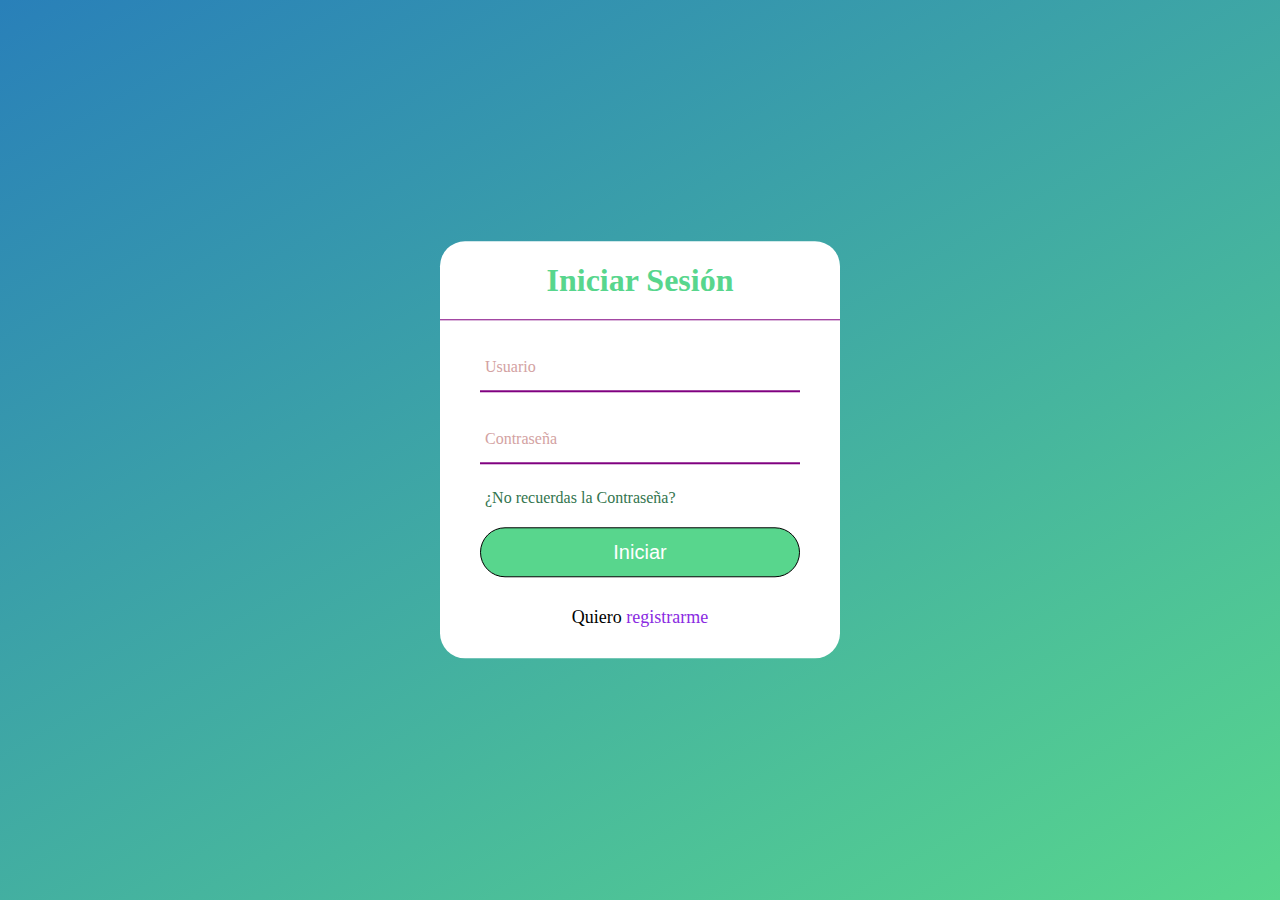
==== login.html @ 1d1e989f ":rocket: Login  y Página principal terminadas" ====
<!DOCTYPE html>
<html lang="en">
<head>
    <meta charset="UTF-8">
    <meta name="viewport" content="width=device-width, initial-scale=1.0">
    <title>LoginSGCM</title>
    <link rel="stylesheet" href="style.css">
</head>
<body>
    <div class="formulario"> 
        <h1>Iniciar Sesión</h1>
        <form method="post">
            <div class="username">
                <input type="text" required>
                <label>Usuario</label> 
            </div>
            <div class="contrasena"> 
                <input type="password" required>
                <label>Contraseña</label> 
            </div>
            <div class="recordar">
                ¿No recuerdas la Contraseña?
            </div>
            <!--<input type="submit" value="Iniciar"> -->
            <button><a href="index.html">Iniciar</a></button>
            <div class="registrarse"> 
                Quiero <a href="#">registrarme</a>
            </div>
        </form>

    </div>   
</body>
</html>
---- style.css ----
body {
    margin: 0;
    padding: 0;
    font-family: verdana;
    background: linear-gradient(150deg, #2980b9, #58d68d);
    height: 100vh; 
}

.formulario{
    position: absolute;
    top: 50%;
    left: 50%;
    transform: translate(-50%, -50%);
    width: 400px;
    background: white;
    border-radius: 25px;
}

.formulario h1{
    text-align: center;
    padding: 0 0 20px 0;
    border-bottom: 1px solid purple;
    color: #58d68d;
}

.formulario form{
    padding: 0 40px;
    box-sizing: border-box;
}

form .username{
    position: relative;
    border-bottom: 2px solid purple;
    margin: 30px 0;
}

form .contrasena{
    position: relative;
    border-bottom: 2px solid purple;
    margin: 30px 0;
}

.username input{
    width: 20%;
    padding: 0 0px;
    height: 40px;
    font-size: 16px;
    border: none;
    background: none;
    outline: none;
}

.contrasena input{
    width: 20%;
    padding: 0 5px;
    height: 40px;
    font-size: 16px;
    border: none;
    background: none;
    outline: none;
}

.username label{
    position: absolute;
    top: 20%;
    left: 5px;
    color: rgb(211, 162, 162);
    transform: translateY(0%);
    font-size: 16px;
    pointer-events: none;
    transition: .5s;

}
.contrasena label{
    position: absolute;
    top: 20%;
    left: 5px;
    color: rgb(211, 162, 162);
    transform: translateY(0%);
    font-size: 16px;
    pointer-events: none;
    transition: .5s;

}

.username span::before{
    content: '';
    position: absolute;
    top: 40px;
    left: 0;
    width: 100%;
    height: 2px;
    background: purple;
    transition: .5s;
}

.contrasena span::before{
    content: '';
    position: absolute;
    top: 40px;
    left: 0;
    width: 100%;
    height: 2px;
    background: purple;
    transition: .5s;
}

.username input:focus ~ label,
.username input:focus ~ label{
    top: -5px;
    color: purple;

}

.contrasena input:focus ~ label,
.contrasena input:focus ~ label{
    top: -5px;
    color: purple;
    
}

.username input:focus ~ span::before,
.username input:focus ~ span::before{
    width: 100%;

}

.contrasena input:focus ~ span::before,
.contrasena input:focus ~ span::before{
    width: 100%;

}

.recordar {
    margin: -5px 0 20px 5px;
    color: #33754e;
    cursor: pointer;
}

.recordar:hover{
    text-decoration: underline;
}

button{
    width: 100%;
    height: 50px;
    border: 1px solid black;
    background-color: #58d68d;
    border-radius: 25px;
    font-size: 20px;
    color: white;
    cursor: pointer;
    outline: none;

}

input[type="submit"]:hover{
    border-color: white;
    transition: .5s;

}

.registrarse{
    margin: 30px 0;
    text-align: center;
    font-size: 18px;
    color: black;

}

.registrarse a{
    color: blueviolet;
    text-decoration: none;
}

.registrarse a:hover{
    text-decoration: underline;
}

a{
    text-decoration-line: none;
    color: white;
}
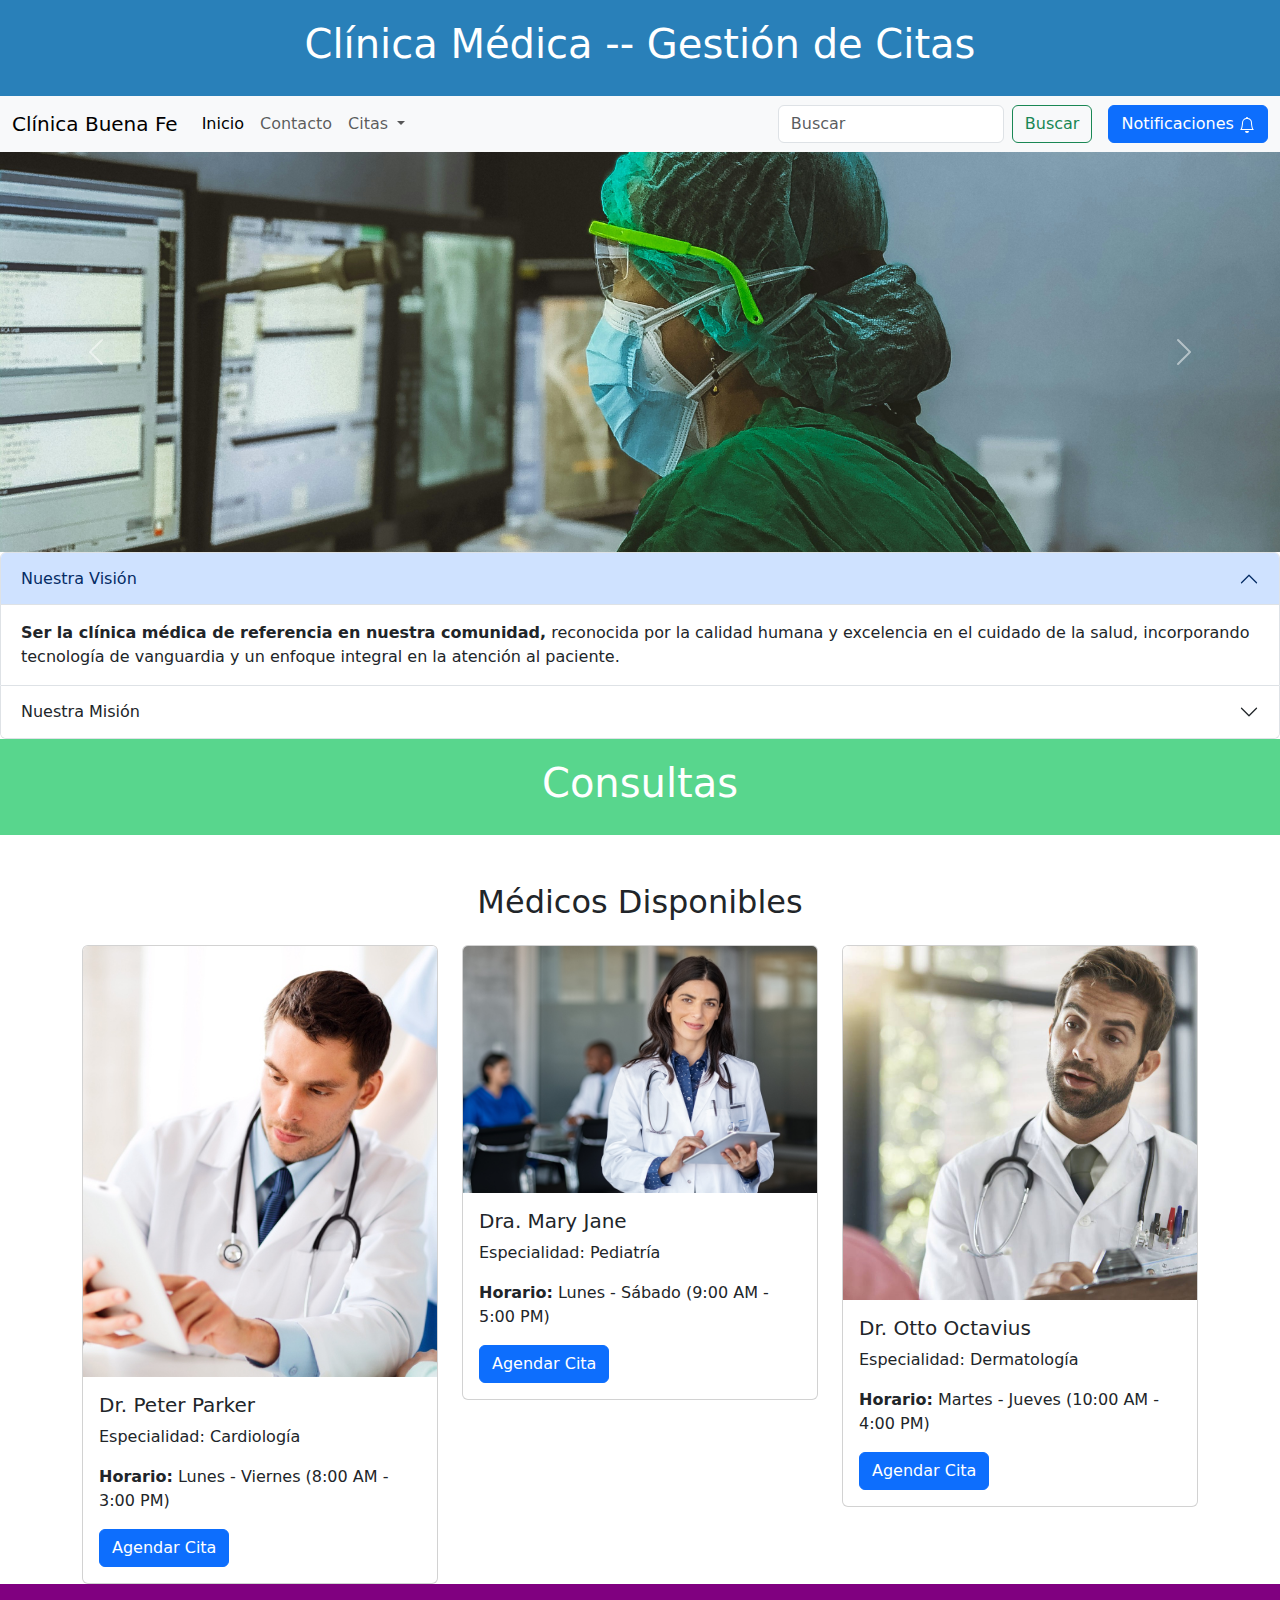
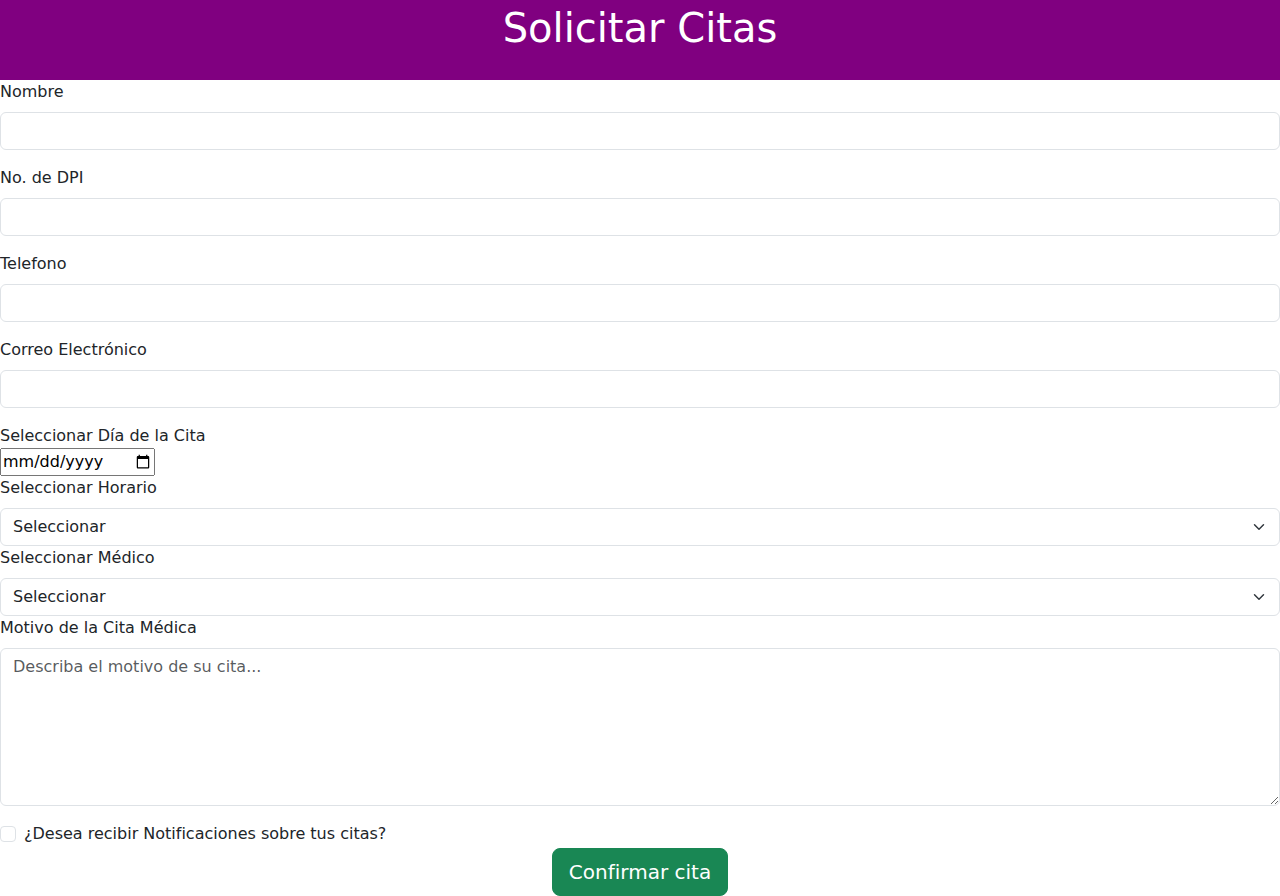
==== commit 7bdccf22: ":fire: Cambiando nombre de módulos" ====
--- a/login.html
+++ b/login.html
@@ -1,33 +1,283 @@
-<!DOCTYPE html>
-<html lang="en">
-<head>
-    <meta charset="UTF-8">
-    <meta name="viewport" content="width=device-width, initial-scale=1.0">
-    <title>LoginSGCM</title>
-    <link rel="stylesheet" href="style.css">
-</head>
-<body>
-    <div class="formulario"> 
-        <h1>Iniciar Sesión</h1>
-        <form method="post">
-            <div class="username">
-                <input type="text" required>
-                <label>Usuario</label> 
-            </div>
-            <div class="contrasena"> 
-                <input type="password" required>
-                <label>Contraseña</label> 
-            </div>
-            <div class="recordar">
-                ¿No recuerdas la Contraseña?
-            </div>
-            <!--<input type="submit" value="Iniciar"> -->
-            <button><a href="index.html">Iniciar</a></button>
-            <div class="registrarse"> 
-                Quiero <a href="#">registrarme</a>
-            </div>
-        </form>
-
-    </div>   
-</body>
-</html>+<!doctype html>
+<html lang="es">
+    <head>
+        <meta charset="utf-8">
+        <meta name="viewport" content="width=device-width, initial-scale=1">
+        <title>PrototipadoSGCM</title>
+        <link href="https://cdn.jsdelivr.net/npm/bootstrap@5.3.3/dist/css/bootstrap.min.css" rel="stylesheet" integrity="sha384-QWTKZyjpPEjISv5WaRU9OFeRpok6YctnYmDr5pNlyT2bRjXh0JMhjY6hW+ALEwIH" crossorigin="anonymous">
+        
+
+        <style>
+            .banner {
+                background: linear-gradient(to right, #2980b9, #2980b9);
+                text-align: center;
+                padding: 20px;
+                color: white;
+                font-size: 24px;
+                font-weight: bold;
+            }
+            .banner2{
+                background: linear-gradient(to right, #58d68d, #58d68d);
+                text-align: center;
+                padding: 20px;
+                color: white;
+                font-size: 24px;
+                font-weight: bold;
+            }
+
+            .banner3{
+                background: linear-gradient(to right, purple,purple);
+                text-align: center;
+                padding: 20px;
+                color: white;
+                font-size: 24px;
+                font-weight: bold;
+            }
+            .carousel-container {
+                max-width: 600px; /* Ancho máximo del carrusel */
+                margin: auto; /* Centrar el carrusel */
+            }
+            .carousel img {
+                height: 400px; /* Ajusta la altura del carrusel */
+                object-fit: cover; /* Recorta la imagen para que se ajuste bien */
+            }
+            .accordion-item {
+                max-width: 50;
+                margin: auto;
+            }
+        </style>
+    </head>
+    <body>
+        <!-- BANNER -->
+        <header class="banner">
+            <h1>Clínica Médica -- Gestión de Citas</h1>
+        </header>
+        
+        <!-- NAVBAR -->
+        <nav class="navbar navbar-expand-lg bg-body-tertiary">
+            <div class="container-fluid">
+                <a class="navbar-brand" href="#">Clínica Buena Fe</a>
+                <button class="navbar-toggler" type="button" data-bs-toggle="collapse" data-bs-target="#navbarSupportedContent" aria-controls="navbarSupportedContent" aria-expanded="false" aria-label="Toggle navigation">
+                    <span class="navbar-toggler-icon"></span>
+                </button>
+                <div class="collapse navbar-collapse" id="navbarSupportedContent">
+                    <ul class="navbar-nav me-auto mb-2 mb-lg-0">
+                        <li class="nav-item">
+                            <a class="nav-link active" aria-current="page" href="#">Inicio</a>
+                        </li>
+                        <li class="nav-item">
+                            <a class="nav-link" href="#">Contacto</a>
+                        </li>
+                        <li class="nav-item dropdown">
+                            <a class="nav-link dropdown-toggle" href="#" role="button" data-bs-toggle="dropdown" aria-expanded="false">
+                                Citas
+                            </a>
+                            <ul class="dropdown-menu">
+                                <li><a class="dropdown-item" href="#">Agendar cita</a></li>
+                                <li><a class="dropdown-item" href="#">Consultar Horarios</a></li>
+                                <li><hr class="dropdown-divider"></li>
+                            </ul>
+                        </li>
+                    </ul>
+                    <form class="d-flex" role="search">
+                        <input class="form-control me-2" type="search" placeholder="Buscar" aria-label="Search">
+                        <button class="btn btn-outline-success" type="submit">Buscar</button>
+                    </form>
+                    
+                    <!-- BOTÓN OFFCANVAS -->
+                    <button class="btn btn-primary ms-3" type="button" data-bs-toggle="offcanvas" data-bs-target="#offcanvasWithBothOptions" aria-controls="offcanvasWithBothOptions">
+                        Notificaciones <svg xmlns="http://www.w3.org/2000/svg" width="16" height="16" fill="currentColor" class="bi bi-bell" viewBox="0 0 16 16">
+                            <path d="M8 16a2 2 0 0 0 2-2H6a2 2 0 0 0 2 2M8 1.918l-.797.161A4 4 0 0 0 4 6c0 .628-.134 2.197-.459 3.742-.16.767-.376 1.566-.663 2.258h10.244c-.287-.692-.502-1.49-.663-2.258C12.134 8.197 12 6.628 12 6a4 4 0 0 0-3.203-3.92zM14.22 12c.223.447.481.801.78 1H1c.299-.199.557-.553.78-1C2.68 10.2 3 6.88 3 6c0-2.42 1.72-4.44 4.005-4.901a1 1 0 1 1 1.99 0A5 5 0 0 1 13 6c0 .88.32 4.2 1.22 6"/>
+                          </svg>
+                    </button>
+                    <i class="bi bi-bell"></i>
+                </div>
+            </div>
+        </nav>
+
+        <!-- CARRUSEL -->
+        <div id="carouselExample" class="carousel slide" data-bs-ride="carousel">
+            <div class="carousel-inner">
+                <div class="carousel-item active">
+                    <img src="img/img1.jpg" class="d-block w-100" alt="Imagen 1">
+                </div>
+                <div class="carousel-item">
+                    <img src="img/img2.jpg" class="d-block w-100" alt="Imagen 2">
+                </div>
+                <div class="carousel-item">
+                    <img src="img/img3.jpg" class="d-block w-100" alt="Imagen 3">
+                </div>
+            </div>
+            <button class="carousel-control-prev" type="button" data-bs-target="#carouselExample" data-bs-slide="prev">
+                <span class="carousel-control-prev-icon" aria-hidden="true"></span>
+                <span class="visually-hidden">Anterior</span>
+            </button>
+            <button class="carousel-control-next" type="button" data-bs-target="#carouselExample" data-bs-slide="next">
+                <span class="carousel-control-next-icon" aria-hidden="true"></span>
+                <span class="visually-hidden">Siguiente</span>
+            </button>
+        </div>
+
+        <!-- OFFCANVAS -->
+        <div class="offcanvas offcanvas-start" data-bs-scroll="true" tabindex="-1" id="offcanvasWithBothOptions" aria-labelledby="offcanvasWithBothOptionsLabel">
+            <div class="offcanvas-header">
+                <h5 class="offcanvas-title" id="offcanvasWithBothOptionsLabel">Notificaciones</h5>
+                <button type="button" class="btn-close" data-bs-dismiss="offcanvas" aria-label="Close"></button>
+            </div>
+            <div class="offcanvas-body">No hay Notificaciones disponibles
+            </div>
+        </div>
+
+        <!-- ACORDEÓN -->
+        <div class="accordion" id="accordionExample">
+            <div class="accordion-item">
+                <h2 class="accordion-header">
+                    <button class="accordion-button" type="button" data-bs-toggle="collapse" data-bs-target="#collapseOne" aria-expanded="true" aria-controls="collapseOne">
+                        Nuestra Visión
+                    </button>
+                </h2>
+                <div id="collapseOne" class="accordion-collapse collapse show" data-bs-parent="#accordionExample">
+                    <div class="accordion-body">
+                        <strong>Ser la clínica médica de referencia en nuestra comunidad,</strong> reconocida por la calidad humana y excelencia en el cuidado de la salud, incorporando tecnología de vanguardia y un enfoque integral en la atención al paciente.
+                    </div>
+                </div>
+            </div>
+            <div class="accordion-item">
+                <h2 class="accordion-header">
+                    <button class="accordion-button collapsed" type="button" data-bs-toggle="collapse" data-bs-target="#collapseTwo" aria-expanded="false" aria-controls="collapseTwo">
+                        Nuestra Misión
+                    </button>
+                </h2>
+                <div id="collapseTwo" class="accordion-collapse collapse" data-bs-parent="#accordionExample">
+                    <div class="accordion-body">
+                        <strong>Brindar servicios médicos de alta calidad, accesibles y centrados en el bienestar del paciente,</strong> a través de un equipo de profesionales comprometidos con la prevención, diagnóstico y tratamiento oportuno de enfermedades, garantizando una atención cálida, ética y eficiente.
+                    </div>
+                </div>
+            </div>
+        </div>
+
+        <!--CONSULTA -->
+        <header class="banner2">
+            <h1>Consultas</h1>
+        </header>
+
+    <!--HORARIOS Y MEDICOS-->
+    <div class="container mt-5">
+        <h2 class="text-center mb-4">Médicos Disponibles</h2>
+        <div class="row">
+            <!-- Tarjeta de médico -->
+            <div class="col-md-4">
+                <div class="card">
+                    <img src="img/d1.jpg" class="card-img-top" alt="Doctor">
+                    <div class="card-body">
+                        <h5 class="card-title">Dr. Peter Parker</h5>
+                        <p class="card-text">Especialidad: Cardiología</p>
+                        <p><strong>Horario:</strong> Lunes - Viernes (8:00 AM - 3:00 PM)</p>
+                        <button class="btn btn-primary">Agendar Cita</button>
+                    </div>
+                </div>
+            </div>
+    
+            <div class="col-md-4">
+                <div class="card">
+                    <img src="img/d3.jpg" class="card-img-top" alt="Doctor">
+                    <div class="card-body">
+                        <h5 class="card-title">Dra. Mary Jane</h5>
+                        <p class="card-text">Especialidad: Pediatría</p>
+                        <p><strong>Horario:</strong> Lunes - Sábado (9:00 AM - 5:00 PM)</p>
+                        <button class="btn btn-primary">Agendar Cita</button>
+                    </div>
+                </div>
+            </div>
+    
+            <div class="col-md-4">
+                <div class="card">
+                    <img src="img/d2.jpg" class="card-img-top" alt="Doctor">
+                    <div class="card-body">
+                        <h5 class="card-title">Dr. Otto Octavius</h5>
+                        <p class="card-text">Especialidad: Dermatología</p>
+                        <p><strong>Horario:</strong> Martes - Jueves (10:00 AM - 4:00 PM)</p>
+                        <button class="btn btn-primary">Agendar Cita</button>
+                    </div>
+                </div>
+            </div>
+        </div>
+    </div>
+    
+    <!-- SOLICITUDES -->
+
+    <header class="banner3">
+        <h1>Solicitar Citas</h1>
+    </header>
+
+    <div class="mb-3">
+        <label for="exampleFormControlInput1" class="form-label">Nombre</label>
+        <input type="email" class="form-control" id="exampleFormControlInput1" placeholder="">
+      </div>
+
+      <div class="mb-3">
+        <label for="exampleFormControlInput1" class="form-label">No. de DPI</label>
+        <input type="email" class="form-control" id="exampleFormControlInput1" placeholder="">
+      </div>
+
+      <div class="mb-3">
+        <label for="exampleFormControlInput1" class="form-label">Telefono</label>
+        <input type="email" class="form-control" id="exampleFormControlInput1" placeholder="">
+      </div>
+
+      <div class="mb-3">
+        <label for="exampleFormControlInput1" class="form-label">Correo Electrónico</label>
+        <input type="email" class="form-control" id="exampleFormControlInput1" placeholder="">
+      </div>
+
+    <div>
+        <label>Seleccionar Día de la Cita</label>
+    </div>
+    <input type="date">
+
+    <div>
+        <label for="exampleFormControlInput1" class="form-label">Seleccionar Horario</label>
+      <select class="form-select" aria-label="Default select example">
+        <option selected>Seleccionar</option>
+        <option value="1">7:00 a 8:00</option>
+        <option value="2">8:00 a 9:00</option>
+        <option value="3">9:00 a 10:00</option>
+        <option value="3">10:00 a 11:00</option>
+        <option value="3">14:00 a 15:00</option>
+        <option value="3">15:00 a 16:00</option>
+        <option value="3">16:00 a 17:00</option>
+      </select>
+    </div>
+
+        
+    <div>
+        <label for="exampleFormControlInput1" class="form-label">Seleccionar Médico</label>
+      <select class="form-select" aria-label="Default select example">
+        <option selected>Seleccionar</option>
+        <option value="1">Dr. Peter Parker</option>
+        <option value="2">Dra. Mary Jane</option>
+        <option value="3">Dr. Otto Octavius</option>
+      </select>
+    </div>
+
+    <div class="mb-3">
+        <label for="motivo" class="form-label">Motivo de la Cita Médica</label>
+        <textarea id="motivo" class="form-control" rows="6" placeholder="Describa el motivo de su cita..."></textarea>
+    </div>
+    
+
+      <div class="form-check">
+        <input class="form-check-input" type="checkbox" value="" id="flexCheckDefault">
+        <label class="form-check-label" for="flexCheckDefault">
+          ¿Desea recibir Notificaciones sobre tus citas?
+        </label>
+      </div>
+
+      <div class="d-flex justify-content-center">
+        <button type="button" class="btn btn-success btn-lg">Confirmar cita</button>
+    </div>
+
+        <!-- Bootstrap JS -->
+        <script src="https://cdn.jsdelivr.net/npm/bootstrap@5.3.0/dist/js/bootstrap.bundle.min.js"></script>
+    </body>
+</html>
